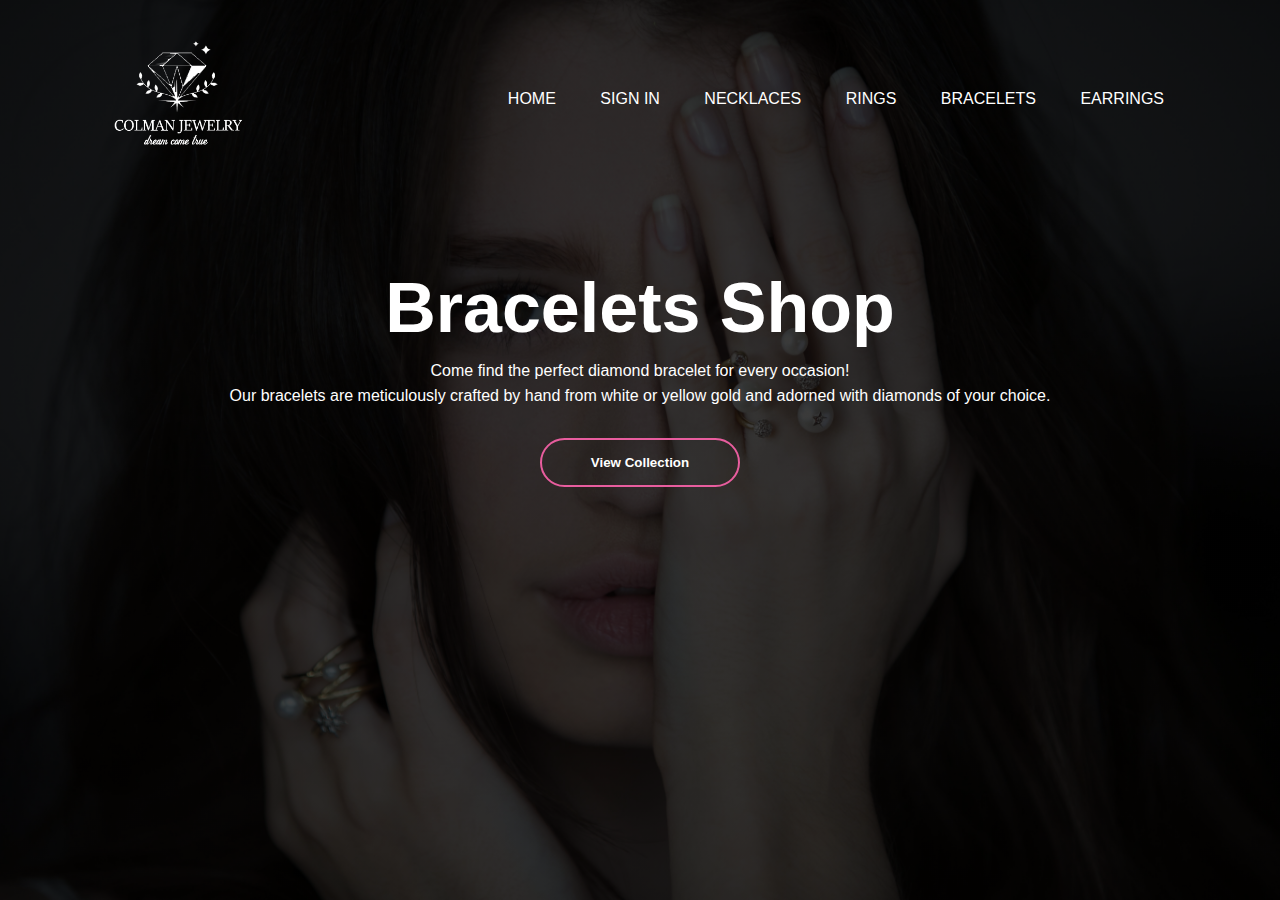
==== bracelate.html @ fb598863 "update folder" ====
<!DOCTYPE html>
<html lang="en">

<head>
    <meta charset="UTF-8">
    <meta name="viewport" content="width=\, initial-scale=1.0">
    <title>Ring Shop</title>
    <link rel="stylesheet" href="page.css">
</head>

<body>
    <div class="banner">
        <div class="navbar">
            <img src="updatelogo.png" class="logo">
            <ul>
                <li><a href="page.html">Home</a> </li>
                <li><a href="#">Sign In</a> </li>
                <li><a href="#">Necklaces</a> </li>
                <li><a href="ring.html">Rings</a> </li>
                <li><a href="bracelate.html">Bracelets</a> </li>
                <li><a href="#">Earrings</a> </li>

            </ul>
        </div>
        <div class="content">
            <h1>Bracelets Shop</h1>
            <p>Come find the perfect diamond bracelet for every occasion!<br>
                Our bracelets are meticulously crafted by hand from white or yellow gold and adorned with diamonds of
                your choice.</p>
            <div>
                <a href="buy_bracelate.html">
                    <button type="button"><span></span>View Collection</button>
                </a>
            </div>

        </div>
    </div>
</body>

</html>
---- page.css ----
* {
    margin: 0;
    padding: 0;
    font-family: sans-serif;
}

.banner {
    width: 100%;
    height: 100vh;
    position: relative;
    background: linear-gradient(rgba(0, 0, 0, 0.75), rgba(0, 0, 0, 0.75)), url(backimage.jpg);
    background-size: cover;
    background-position: center;
    overflow-y: scroll;
}

.navbar {
    width: 85%;
    margin: auto;
    padding: 35px 0;
    display: flex;
    align-items: center;
    justify-content: space-between;
}

.logo {
    width: 160px;
    cursor: pointer;
}

.navbar ul li {
    list-style: none;
    display: inline-block;
    margin: 0 20px;
    position: relative;
}

.navbar ul li a {
    text-decoration: none;
    color: #fff;
    text-transform: uppercase;
}

.navbar ul li::after {
    content: '';
    height: 3px;
    width: 0%;
    background: #e85d9e;
    position: absolute;
    left: 0;
    bottom: -10px;
    transition: 0.5s;
}

.navbar ul li:hover::after {
    width: 100%;
}

.content {
    width: 100%;
    margin: 70px auto 0;
    text-align: center;

    color: #fff;
}

.content h1 {
    font-size: 70px;
    margin-top: 40px;
    margin-bottom: 10px;
}

.content p {
    margin: 10px auto;
    margin-top: 10px;
    font-weight: 100;
    line-height: 25px;
}

button {
    width: 200px;
    padding: 15px 0;
    text-align: center;
    margin: 20px 10px;
    border-radius: 25px;
    font-weight: bold;
    border: 2px solid #e85d9e;
    background: transparent;
    color: #fff;
    cursor: pointer;
    position: relative;
    overflow: hidden;
}

span {
    background: #e85d9e;
    height: 100%;
    width: 0;
    border-radius: 25px;
    position: absolute;
    left: 0;
    bottom: 0;
    z-index: -1;
    transition: 0.5s;

}

button:hover span {
    width: 100%;

}

button:hover {
    border: none;
    color: #e85d9e;
}
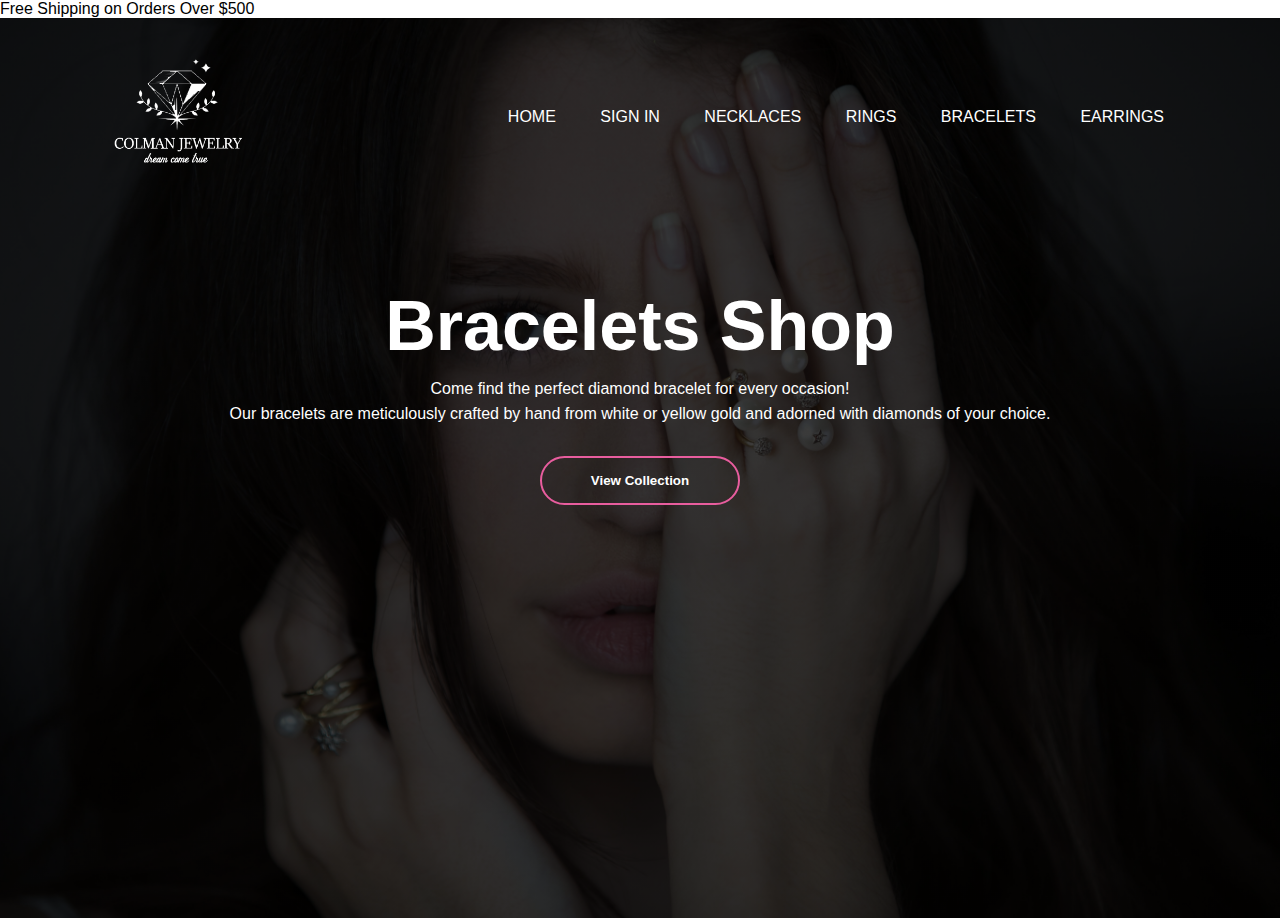
==== commit cff2c4f2: "jhh" ====
--- a/bracelate.html
+++ b/bracelate.html
@@ -9,16 +9,19 @@
 </head>
 
 <body>
+    <div class="pink-bar">
+        <p class="free-shipping">Free Shipping on Orders Over $500</p>
+    </div>
     <div class="banner">
         <div class="navbar">
             <img src="updatelogo.png" class="logo">
             <ul>
                 <li><a href="page.html">Home</a> </li>
-                <li><a href="#">Sign In</a> </li>
-                <li><a href="#">Necklaces</a> </li>
+                <li><a href="signIn.html">Sign In</a> </li>
+                <li><a href="necklace.html">Necklaces</a> </li>
                 <li><a href="ring.html">Rings</a> </li>
                 <li><a href="bracelate.html">Bracelets</a> </li>
-                <li><a href="#">Earrings</a> </li>
+                <li><a href="Earrings.html">Earrings</a> </li>
 
             </ul>
         </div>
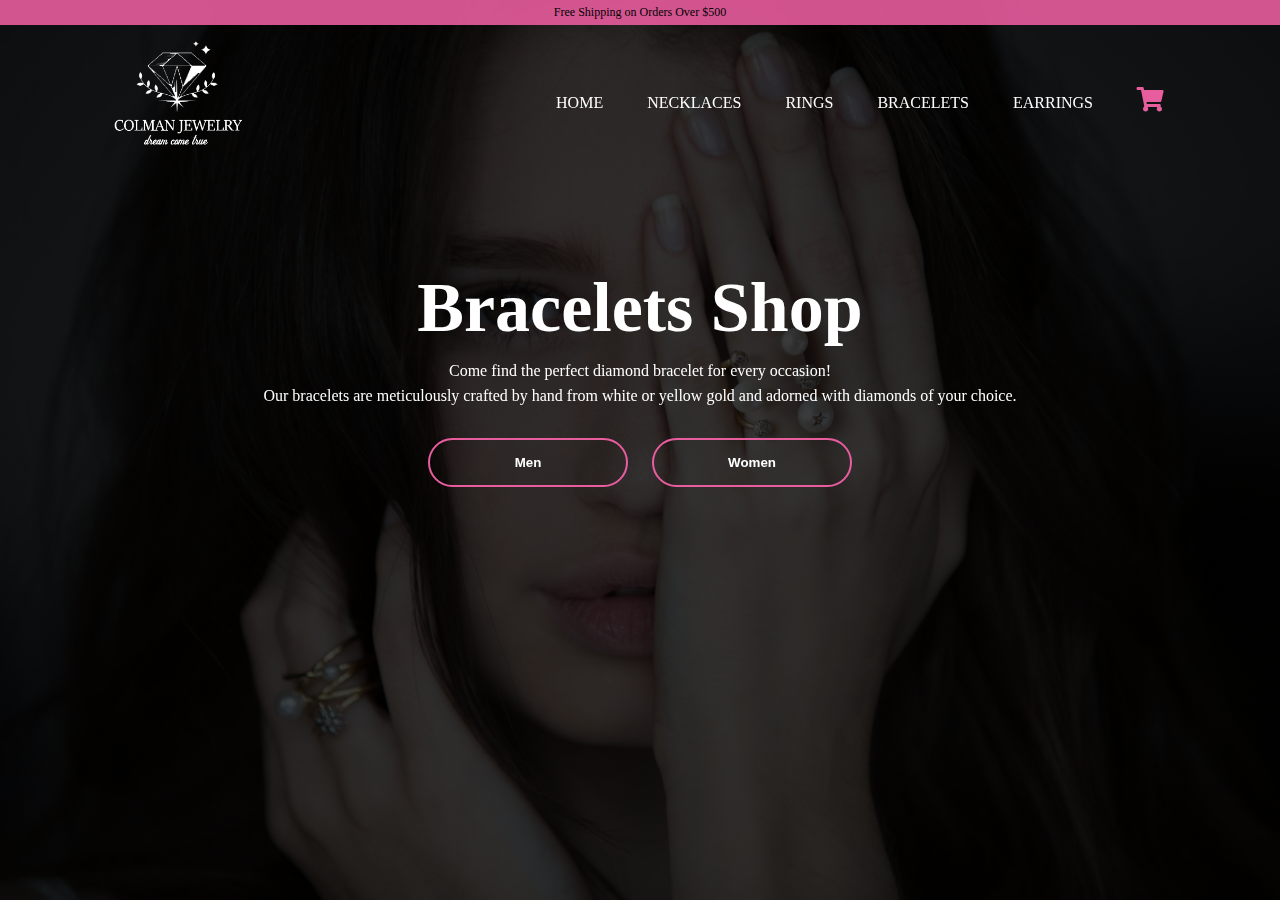
==== commit e2c884c7: "add Men thinds" ====
--- a/bracelate.html
+++ b/bracelate.html
@@ -6,6 +6,7 @@
     <meta name="viewport" content="width=\, initial-scale=1.0">
     <title>Ring Shop</title>
     <link rel="stylesheet" href="page.css">
+    <link rel="stylesheet" href="https://cdnjs.cloudflare.com/ajax/libs/font-awesome/5.15.3/css/all.min.css">
 </head>
 
 <body>
@@ -17,11 +18,11 @@
             <img src="updatelogo.png" class="logo">
             <ul>
                 <li><a href="page.html">Home</a> </li>
-                <li><a href="signIn.html">Sign In</a> </li>
                 <li><a href="necklace.html">Necklaces</a> </li>
                 <li><a href="ring.html">Rings</a> </li>
                 <li><a href="bracelate.html">Bracelets</a> </li>
                 <li><a href="Earrings.html">Earrings</a> </li>
+                <li><a href="cart.html"><i class="fas fa-shopping-cart"></i></a></li>
 
             </ul>
         </div>
@@ -31,8 +32,9 @@
                 Our bracelets are meticulously crafted by hand from white or yellow gold and adorned with diamonds of
                 your choice.</p>
             <div>
-                <a href="buy_bracelate.html">
-                    <button type="button"><span></span>View Collection</button>
+
+                <a href="bracelateMen.html"><button type="button"><span></span>Men</button></a>
+                <a href="buy_bracelate.html"><button type="button"><span></span>Women</button></a>
                 </a>
             </div>
 
--- a/page.css
+++ b/page.css
@@ -1,17 +1,14 @@
-* {
-    margin: 0;
-    padding: 0;
-    font-family: sans-serif;
-}
-
 .banner {
-    width: 100%;
-    height: 100vh;
     position: relative;
     background: linear-gradient(rgba(0, 0, 0, 0.75), rgba(0, 0, 0, 0.75)), url(backimage.jpg);
     background-size: cover;
     background-position: center;
-    overflow-y: scroll;
+    width: 100vw;
+    height: 100vh;
+    position: fixed;
+    top: 0;
+    left: 0;
+    overflow: hidden;
 }
 
 .navbar {
@@ -60,7 +57,6 @@
     width: 100%;
     margin: 70px auto 0;
     text-align: center;
-
     color: #fff;
 }
 
@@ -102,15 +98,42 @@
     bottom: 0;
     z-index: -1;
     transition: 0.5s;
-
 }
 
 button:hover span {
     width: 100%;
-
 }
 
 button:hover {
     border: none;
     color: #e85d9e;
+}
+
+.pink-bar {
+    position: fixed;
+    top: 0;
+    left: 0;
+    width: 100%;
+    background-color: #e85d9e;
+    padding: 5px 0;
+    text-align: center;
+    font-size: 12px;
+    z-index: 9999;
+    opacity: 0.9;
+}
+
+.free-shipping {
+    margin: 0;
+}
+
+.fa-shopping-cart {
+    font-size: 24px;
+    color: #e85d9e;
+}
+
+.fa-shopping-cart:before {
+    content: "\f07a";
+    font-family: "Font Awesome 5 Free";
+    font-weight: 900;
+    font-style: normal;
 }